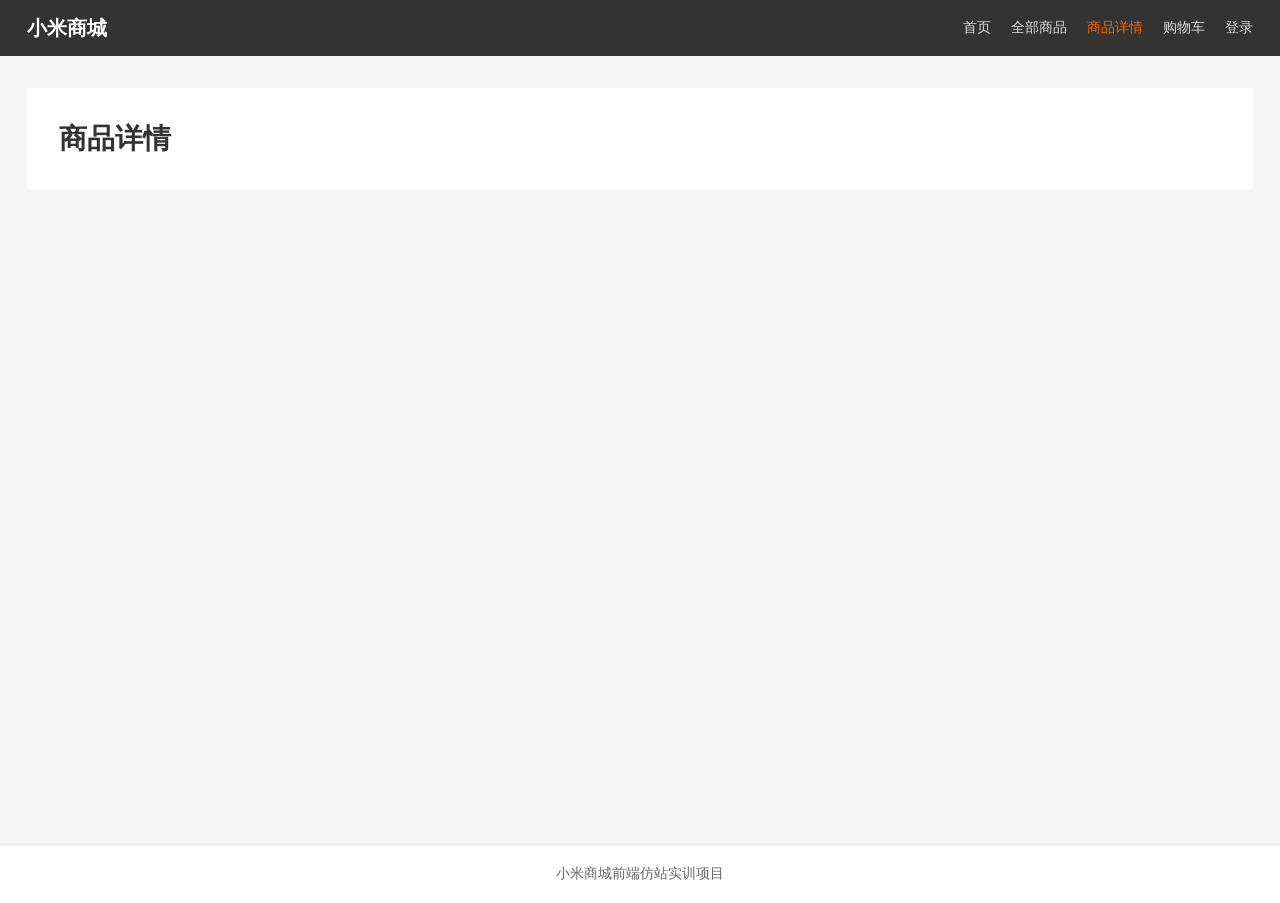
==== detail.html @ ff0a648a "初始化小米商城前端项目框架" ====
﻿<!DOCTYPE html>
<html lang="zh-CN">
<head>
    <meta charset="UTF-8">
    <meta name="viewport" content="width=device-width, initial-scale=1.0">
    <title>小米商城 - 商品详情</title>
    <link rel="stylesheet" href="css/style.css">
</head>
<body>
    <header class="site-header">
        <div class="container nav-box">
            <a class="logo" href="index.html">小米商城</a>
            <nav class="main-nav">
                <a href="index.html">首页</a>
                <a href="products.html">全部商品</a>
                <a class="active" href="detail.html">商品详情</a>
                <a href="cart.html">购物车</a>
                <a href="login.html">登录</a>
            </nav>
        </div>
    </header>

    <main class="container page-main">
        <section class="page-title">
            <h1>商品详情</h1>
        </section>

        <!-- 本页内容由对应负责人继续开发 -->
    </main>

    <footer class="site-footer">
        <div class="container">小米商城前端仿站实训项目</div>
    </footer>

    <script src="js/main.js"></script>
</body>
</html>
---- css/style.css ----
﻿* {
    box-sizing: border-box;
}

body {
    margin: 0;
    font-family: Arial, "Microsoft YaHei", sans-serif;
    color: #333;
    background: #f5f5f5;
}

.container {
    width: min(1226px, calc(100% - 32px));
    margin: 0 auto;
}

.site-header {
    background: #333;
    color: #fff;
}

.nav-box {
    display: flex;
    align-items: center;
    justify-content: space-between;
    min-height: 56px;
    gap: 24px;
}

.logo {
    color: #fff;
    text-decoration: none;
    font-size: 20px;
    font-weight: 700;
}

.main-nav {
    display: flex;
    align-items: center;
    gap: 20px;
    flex-wrap: wrap;
}

.main-nav a {
    color: #ddd;
    text-decoration: none;
    font-size: 14px;
}

.main-nav a:hover,
.main-nav a.active {
    color: #ff6700;
}

.page-main {
    min-height: calc(100vh - 112px);
    padding: 32px 0 48px;
}

.page-title {
    background: #fff;
    padding: 32px;
    border-radius: 4px;
}

.page-title h1 {
    margin: 0;
    font-size: 28px;
    font-weight: 600;
}

.site-footer {
    background: #fff;
    border-top: 1px solid #e5e5e5;
    color: #666;
    font-size: 14px;
    padding: 20px 0;
    text-align: center;
}

@media (max-width: 640px) {
    .nav-box {
        align-items: flex-start;
        flex-direction: column;
        padding: 14px 0;
    }

    .main-nav {
        gap: 12px;
    }
}
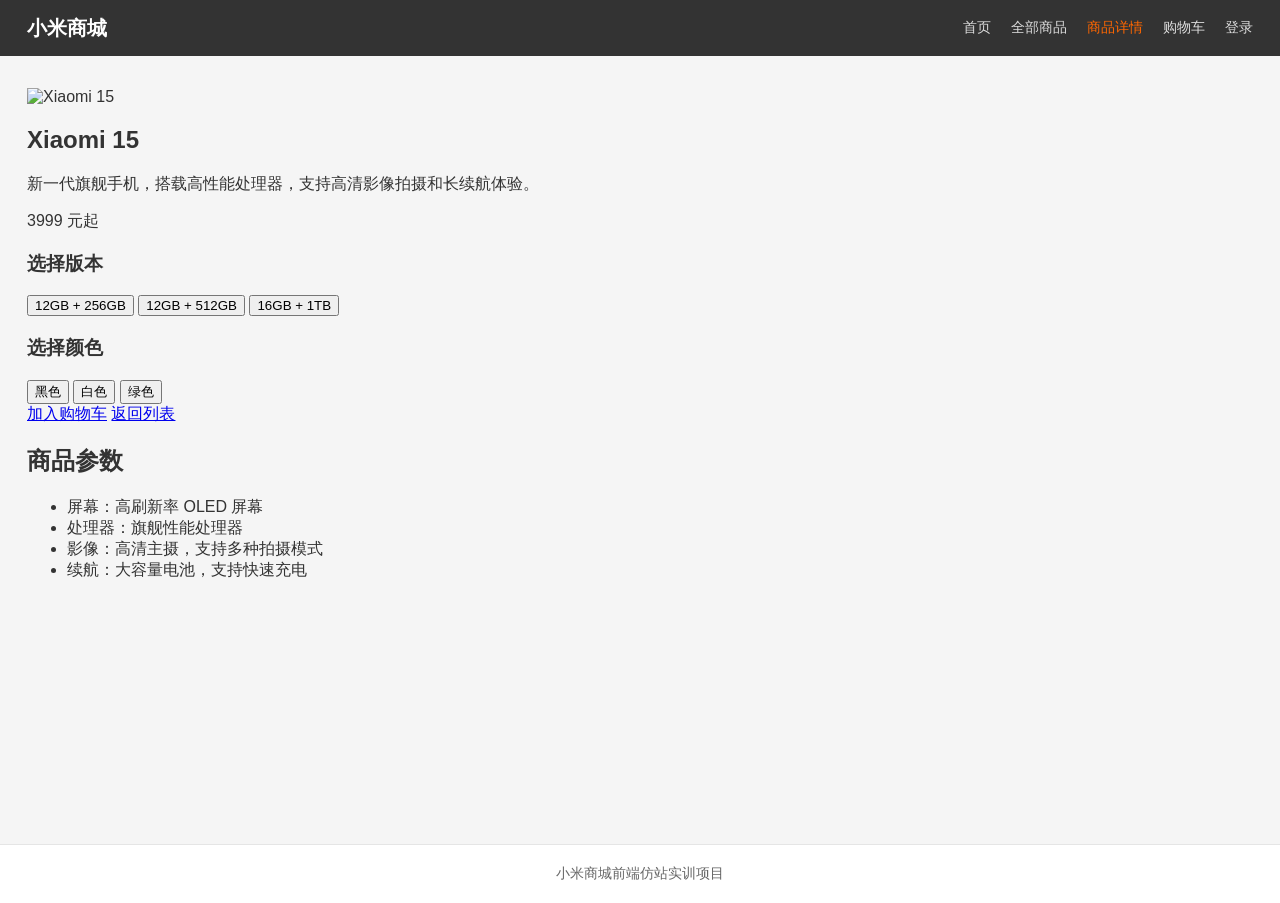
==== commit cff815b4: "更新商品详情页" ====
--- a/detail.html
+++ b/detail.html
@@ -1,4 +1,4 @@
-﻿<!DOCTYPE html>
+<!DOCTYPE html>
 <html lang="zh-CN">
 <head>
     <meta charset="UTF-8">
@@ -21,11 +21,50 @@
     </header>
 
     <main class="container page-main">
-        <section class="page-title">
-            <h1>商品详情</h1>
+        <section class="detail-box">
+            <div class="detail-image">
+                <div class="big-product-img"><img src="images\pms_1730124020.85532513.png" alt="Xiaomi 15" class="phone-img"></div>
+            </div>
+
+            <div class="detail-info">
+                <h1>Xiaomi 15</h1>
+                <p class="detail-desc">新一代旗舰手机，搭载高性能处理器，支持高清影像拍摄和长续航体验。</p>
+                <p class="detail-price">3999 元起</p>
+
+                <div class="option-group">
+                    <h3>选择版本</h3>
+                    <div class="option-list" data-group="ram">
+                        <button class="option-btn active" type="button">12GB + 256GB</button>
+                        <button class="option-btn" type="button">12GB + 512GB</button>
+                        <button class="option-btn" type="button">16GB + 1TB</button>
+                    </div>
+                </div>
+
+                <div class="option-group">
+                    <h3>选择颜色</h3>
+                    <div class="option-list" data-group="color">
+                        <button class="option-btn active" type="button" data-img="images\pms_1730124020.85532513.png">黑色</button>
+                        <button class="option-btn" type="button" data-img="images\pms_1730124020.81653464.png">白色</button>
+                        <button class="option-btn" type="button" data-img="images\pms_1730124020.81975836.png">绿色</button>
+                    </div>
+                </div>
+
+                <div class="detail-actions">
+                    <a class="buy-button" href="cart.html">加入购物车</a>
+                    <a class="back-button" href="products.html">返回列表</a>
+                </div>
+            </div>
         </section>
 
-        <!-- 本页内容由对应负责人继续开发 -->
+        <section class="detail-params">
+            <h2>商品参数</h2>
+            <ul>
+                <li>屏幕：高刷新率 OLED 屏幕</li>
+                <li>处理器：旗舰性能处理器</li>
+                <li>影像：高清主摄，支持多种拍摄模式</li>
+                <li>续航：大容量电池，支持快速充电</li>
+            </ul>
+        </section>
     </main>
 
     <footer class="site-footer">
@@ -33,5 +72,25 @@
     </footer>
 
     <script src="js/main.js"></script>
+    <script>const imgBox = document.querySelector('.phone-img');
+
+// 处理内存版本按钮
+const ramBtns = document.querySelectorAll('[data-group="ram"] .option-btn');
+ramBtns.forEach(btn => {
+  btn.onclick = function(){
+    ramBtns.forEach(b => b.classList.remove('active'));
+    this.classList.add('active');
+  }
+})
+
+// 处理颜色按钮（切换图片+本组选中）
+const colorBtns = document.querySelectorAll('[data-group="color"] .option-btn');
+colorBtns.forEach(btn => {
+  btn.onclick = function(){
+    colorBtns.forEach(b => b.classList.remove('active'));
+    this.classList.add('active');
+    imgBox.src = this.dataset.img;
+  }
+})</script>
 </body>
 </html>
